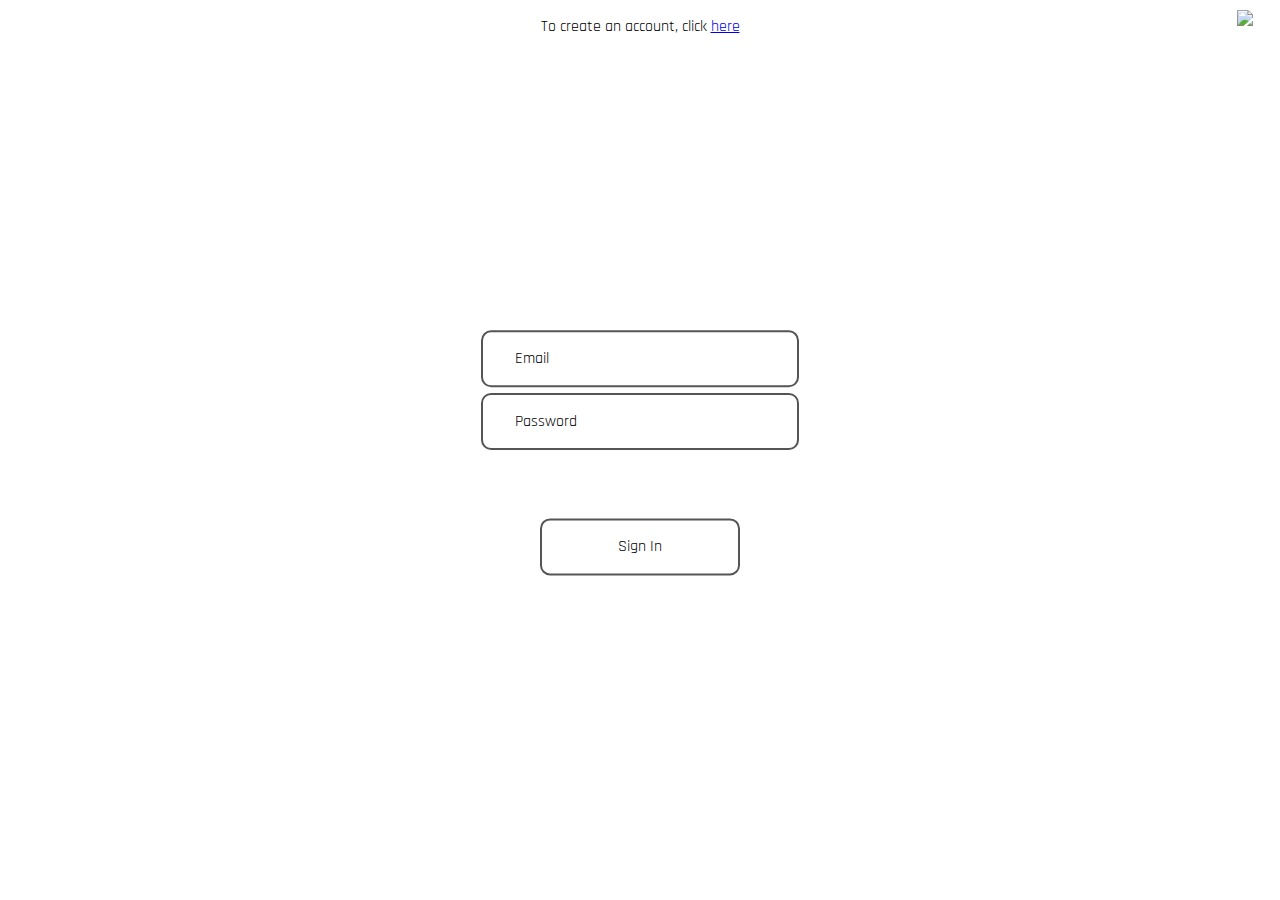
==== index.html @ d3932516 "Allows users to change their username colour when they reach 1000 correct" ====
<html lang="en">
<head>
    <meta name="viewport" content="width=device-width, initial-scale=1.0">
    <title>Revision</title>
    <script src="./script.js"></script>
    <script src="./gradient.js"></script>
    <link rel="stylesheet" href="./style.css">
    <link rel="shortcut icon" href="icon.svg" type="image/png">
    <script src="https://cdn.jsdelivr.net/npm/@supabase/supabase-js@2"></script>
    <meta http-equiv="Content-Security-Policy" content="upgrade-insecure-requests">
    <script src="./setup.js"></script>
    <script src="./database.js"></script>
    <script src="./fln.js"></script>
    <script src="./mode.js"></script>
    <script src="./account.js"></script>
    <script src="./emoji.js"></script>
</head>
<body hidden>
    <h1 title="The Networked Intervactive Branching Bite-sized Learning Experience">The Nibble</h1>
    <img src="account.svg" class="accountIcon" id="accountIcon" onclick="account()">

    <div id="accountInfo" class="accountInfo">
        <h2>Account</h1>
        <p id="accountEmail"></p>
        <p id="accountUsername"></p>
        <input type="text" name="emojiCode" id="emojiCode" style="width: 180px;" placeholder="Emoji Code">
        <button class="accountButton" onclick="changeEmoji()">Change Emoji</button>
        <button class="accountButton" onclick="window.open('https://openmoji.org/library/','_blank')">Emoji Library</button>
        <button class="accountButton" onclick="location.href = './account/email'">Change Email</button>
        <button class="accountButton" onclick="location.href = './account/password'">Change Password</button>
    </div>

    <img src="sun.svg" class="darkMode" id="darkMode" onclick="changeMode()">
    <select name="topic" id="topic" onchange="changeTopic()">
        <option hidden selected>Select Topic</option>
        <optgroup label="Biology" id="option-subject">
            <optgroup label="Paper 1" id="subject-indent">
                <option value="BI1">Cell Biology</option>
                <option value="BI2">Organisation</option>
                <option value="BI3">Infection and Response</option>
                <option value="BI4">Bioenergetics</option>
            </optgroup>
            <optgroup label="Paper 2" id="subject-indent">
                <option value="BI5">Homeostasis and Response</option>
                <option value="BI6">Inheritance, Variation and Evolution</option>
                <option value="BI7">Ecology</option>
            </optgroup>
        </optgroup>
        <optgroup></optgroup>

        <optgroup label="Chemistry" id="option-subject">
            <optgroup label="Paper 1" id="subject-indent">
                <option value="CH1">Atomic Structure</option>
                <option value="CH2" disabled>Chemical Bonding</option>
                <option value="CH3" disabled>Quantitative Chemistry</option>
                <option value="CH4" disabled>Chemical Changes</option>
                <option value="CH5" disabled>Energy Changes</option>
            </optgroup>
            <optgroup label="Paper 2" id="subject-indent">
                <option value="CH6" disabled>The Rate and Extent of Chemical Change</option>
                <option value="CH7">Organic Chemistry</option>
                <option value="CH8" disabled>Chemical Analysis</option>
                <option value="CH9">Chemistry of the Atmosphere</option>
                <option value="CH10">Using Resources</option>
            </optgroup>
        </optgroup>
        <optgroup></optgroup>

        <optgroup label="Physics" id="option-subject">
            <optgroup label="Paper 1" id="subject-indent">
                <option value="PH1" disabled>Energy</option>
                <option value="PH2">Electricity</option>
                <option value="PH3">Particle Model of Matter</option>
                <option value="PH4">Radioactivity</option>
            </optgroup>
            <optgroup label="Paper 2" id="subject-indent">
                <option value="PH5">Forces</option>
                <option value="PH6" disabled>Waves</option>
                <option value="PH7" disabled>Magnetism</option>
                <option value="PH8" disabled>Space</option>
            </optgroup>
        </optgroup>
        <optgroup></optgroup>

        <optgroup label="English Literature" id="option-subject">
            <optgroup label="Paper 1" id="subject-indent">
                <option value="EN1" disabled>Macbeth</option>
                <option value="EN2" disabled>A Christmas Carol</option>
            </optgroup>
            <optgroup label="Paper 2" id="subject-indent">
                <option value="EN5" disabled>An Inspector Calls</option>
                <option value="EN6" disabled>War and Conflict Poetry</option>
            </optgroup>
        </optgroup>
        <optgroup></optgroup>

        <optgroup label="Digital Information Technology" id="option-subject">
            <optgroup label="Exam" id="subject-indent">
                <option value="IT1" disabled>Modern Technologies</option>
                <option value="IT2" disabled>Threats to Data</option>
                <option value="IT3" disabled>Legal and Ethical</option>
                <option value="IT4" disabled>Diagrams</option>
            </optgroup>
        </optgroup>
        <optgroup></optgroup>

        <optgroup label="Computer Science" id="option-subject">
            <optgroup label="Paper 1" id="subject-indent">
                <option value="CS1">Systems Architecture</option>
                <option value="CS2">Data Representation</option>
                <option value="CS3">Wired and Wireless Networks</option>
                <option value="CS4">Systems Software and Security</option>
                <option value="CS5">Ethical</option>
            </optgroup>
            <optgroup label="Paper 2" id="subject-indent">
                <option value="CS6">Algorithms</option>
                <option value="CS7">Programming Fundamentals</option>
                <option value="CS8">Producing Robust Programs</option>
                <option value="CS9" disabled>Logic and Languages</option>
                <option value="CS10" disabled>Programming Skills</option>
            </optgroup>
        </optgroup>
        <optgroup></optgroup>

        <optgroup label="Music" id="option-subject">
            <optgroup label="Keywords" id="subject-indent">
                <option value="MU0">Keywords</option>
            </optgroup>
            <optgroup label="Instrumental music 1700-1820" id="subject-indent">
                <option value="MU1">Brandenburg Concerto No.5</option>
                <option value="MU2">Piano Sonata No.8</option>
            </optgroup>
            <optgroup label="Vocal Music" id="subject-indent">
                <option value="MU3">Music for a While</option>
                <option value="MU4">Killer Queen</option>
            </optgroup>
            <optgroup label="Music for Stage and Screen" id="subject-indent">
                <option value="MU5">Defying Gravity</option>
                <option value="MU6">Star Wars</option>
            </optgroup>
            <optgroup label="Fusions" id="subject-indent">
                <option value="MU7">Release</option>
                <option value="MU8">Samba Em Preludio</option>
            </optgroup>
        </optgroup>
        <optgroup></optgroup>

        <optgroup label="Spanish" id="option-subject">
            <optgroup label="General phrases" id="subject-indent">
                <option value="SP0">General phrases</option>
            </optgroup>
            <optgroup label="Identity and Culture" id="subject-indent">
                <option value="SP1" disabled>Me, my family and friends</option>
                <option value="SP2" disabled>Technology in everday life</option>
                <option value="SP3">Free-time activites</option>
                <option value="SP4" disabled>Customs and festivals</option>
            </optgroup>
            <optgroup label="Local, national, internation and global areas of interest" id="subject-indent">
                <option value="SP5" disabled>Home, town, neighbourhood and region</option>
                <option value="SP6" disabled>Social issues</option>
                <option value="SP7">Global issues</option>
                <option value="SP8" disabled>Travel and tourism</option>
            </optgroup>
            <optgroup label="Current and future study and employment" id="subject-indent">
                <option value="SP9" disabled>My studies</option>
                <option value="SP10" disabled>Life at school and college</option>
                <option value="SP11" disabled>Education post-16</option>
                <option value="SP12" disabled>Jobs, career choices and ambitions</option>
            </optgroup>
        </optgroup>
    </select>
    <img src="loading.svg" id="loading" width="25" height="25">
    <p id="numberOfQuestions"></p>
    <br>
    <div id="results">
        <p id="scoreCorrect" style="color: green;">Correct: 0</p>
        <p id="scoreWrong" style="color: red;">Incorrect: 0</p>
    </div>
    <div id="questions">
        <h2 id="question"></h2>
        <div id="answers"></div>
    </div>

    <h1 id="username" onclick="showColourPopUp()"></h1>
    <div id="accountColour" hidden>
        <img src="close.svg" id="accountColourImage" onclick="showColourPopUp()">
        <input type="color" name="colour" id="accountColourInput">
        <button id="accountColourButton" onclick="userColour()">Set Colour</button>
    </div>
    <button id="signOut" onclick="signOut()">Sign Out</button>
    <button id="leaderboard" onclick="location.href = './leaderboard'">Leaderboard</button>
    <button id="submitQuestion" onclick="location.href = './submit'">Submit Question</button>

    <script>loadMode()</script>
</body>
</html>
---- style.css ----
@import url('https://fonts.googleapis.com/css2?family=Montserrat&display=swap');

html{
    font-family: 'Montserrat';
    text-align: center;
    --mode-bg: #FFFFFF;
    --mode-text: black;
    color: var(--mode-text);
    background-color: var(--mode-bg);
}

button{
    font-family: 'Montserrat';
    font-size: 25px;
    background: gray;
    border-radius: 10px;
    border-color: darkgray;
    /* height: 100px; */
    min-height: 100px;
    /* width: 1000px; */
    width: 70%;
    color: var(--mode-text);
}

button:hover{
    border-color: gray;
    cursor: pointer;
}

div#results label{
    text-align: start;
}

select{
    font-family: 'Montserrat';
    color: var(--mode-text);
    background-color: var(--mode-bg);
}

option{
    color: var(--mode-text);
    font-family: 'Montserrat';
    text-align: start;
}

optgroup#option-subject{
    text-align: center;
    font-size: larger;
}

h1#username{
    position: relative;
    top: 30px;
    left: 00px;
    text-align: center;
    font-size: 30px;
}

button#signOut{
    width: 200px;
    height: 75px;
    position: relative;
    top: 30px;
    right: 0px;
    background-color: var(--mode-bg);
    border: 2px solid #555555;
    border-radius: 10px;
    padding: 16px 32px;
    transition-duration: .1s;
    font-family: 'Montserrat';
    font-size: 15px;
}

button#signOut:hover{
    background-color: #555555;
    color: white;
    cursor: pointer;
}

button#leaderboard{
    text-align: center;
    width: 200px;
    height: 75px;
    position: relative;
    top: 30px;
    right: 0px;
    background-color: var(--mode-bg);
    border: 2px solid #555555;
    border-radius: 10px;
    padding: 16px 32px;
    transition-duration: .1s;
    font-family: 'Montserrat';
    font-size: 15px;
}

button#leaderboard:hover{
    background-color: #555555;
    color: white;
    cursor: pointer;
}

button#submitQuestion{
    width: 200px;
    height: 75px;
    position: relative;
    top: 30px;
    right: 0px;
    background-color: var(--mode-bg);
    border: 2px solid #555555;
    border-radius: 10px;
    padding: 16px 32px;
    transition-duration: .1s;
    font-family: 'Montserrat';
    font-size: 15px;
}

button#submitQuestion:hover{
    background-color: #555555;
    color: white;
    cursor: pointer;
}

#loading{
    width: 20px;
    position: relative;
    top: 5px;
    animation: spin 1s linear infinite;
    opacity: 0;
}

@keyframes spin {
    from {rotate: 0deg;}
    to {rotate: 360deg;}
}

.darkMode{
    position: absolute;
    top: 10px;
    right: 10px;
    width: 30px;
}

.accountIcon{
    position: absolute;
    top: 10px;
    left: 10px;
    width: 30px;
}

.accountInfo{
    position: absolute;
    top: 50px;
    left: -200px;
    width: 200px;
    height: calc(100% - 50px);
    /* animation: pop-in 1s forwards; */
    text-align: left;
    display: grid;
    grid-template-columns: auto;
    align-content: start;
    border-top-right-radius: 10px;
    background-color: rgb(75,75,75,0.95);
    z-index: 1;
    box-sizing: border-box;
    padding: 10px;
}

#accountEmail,#accountUsername{
    width: 180px;
    word-wrap: break-word;
}

@keyframes pop-in {
    to{left: 0px;}
}

@keyframes pop-out {
    from{left: 0px;}
    to{left: -200px;}
}

button.accountButton{
    width: 180px;
    height: 75px;
    position: relative;
    top: 30px;
    right: 0px;
    background-color: var(--mode-bg);
    border: 2px solid #555555;
    border-radius: 10px;
    padding: 16px 32px;
    transition-duration: .1s;
    font-family: 'Montserrat';
    font-size: 15px;
}

button.accountButton:hover{
    background-color: #555555;
    color: white;
    cursor: pointer;
}

div#accountColour{
    position: absolute;
    top: 50%;
    left: 50%;
    transform: translate(-50%,-50%);
    background-color: rgb(75,75,75,0.95);
    width: 200px;
    padding: 30px;
    border-radius: 10px;
    z-index: 1;
}

button#accountColourButton{
    width: 200px;
    height: 75px;
    background-color: var(--mode-bg);
    border: 2px solid #555555;
    border-radius: 10px;
    padding: 16px 32px;
    transition-duration: .1s;
    font-family: 'Montserrat';
    font-size: 15px;
}

button#accountColourButton:hover{
    background-color: #555555;
    color: white;
    cursor: pointer;
}

input#accountColourInput{
    background-color: rgba(0,0,0,0);
    border: 0px;
    width: 200px;
    height: 50px;
}

input#accountColourInput:hover{
    cursor: pointer;
}

img#accountColourImage{
    width: 30px;
    position: relative;
    top: -20px;
    right: -110px;
}

img#accountColourImage:hover{
    cursor: pointer;
}

#username:hover{
    cursor: pointer;
}
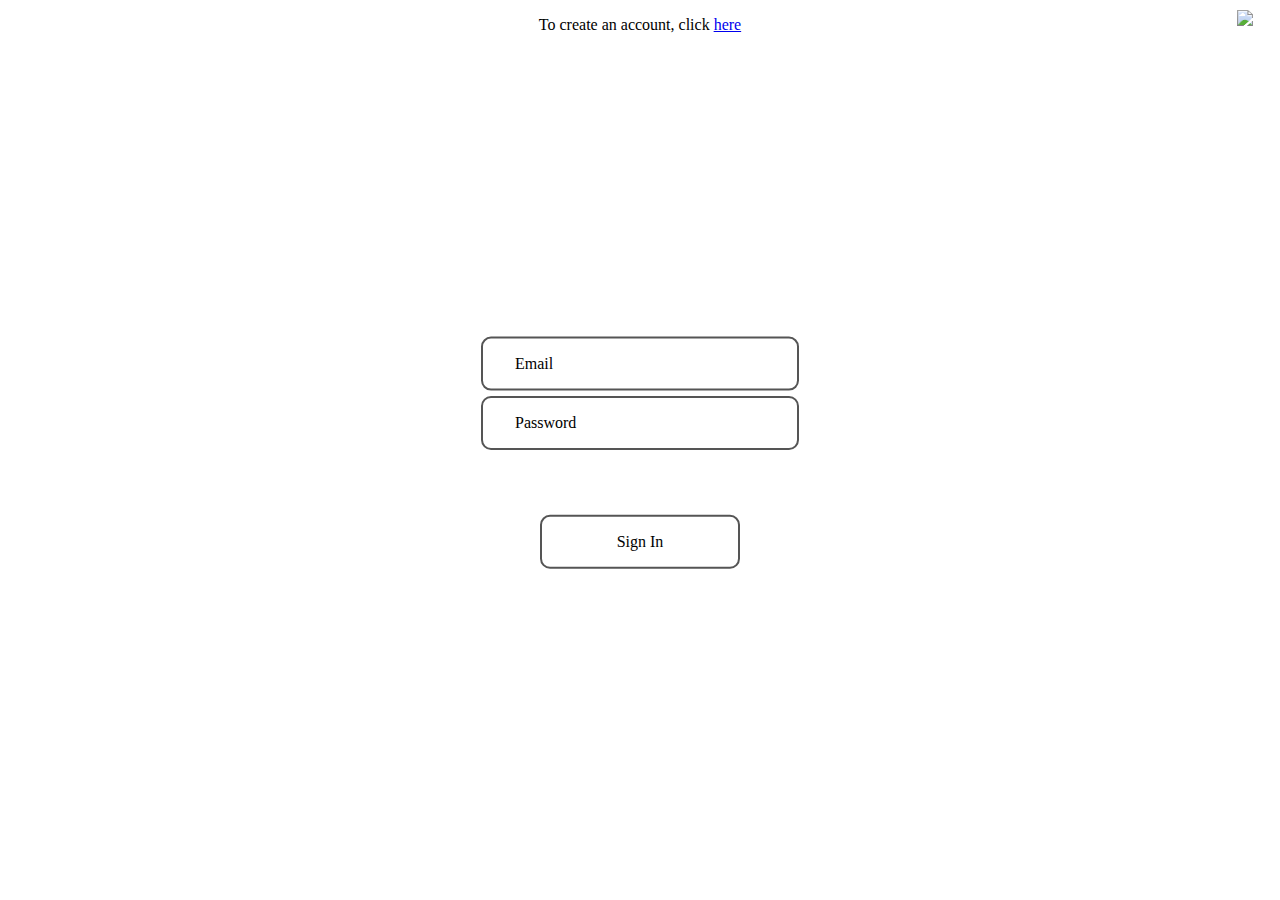
==== commit 11c2671d: "Fixed error in text" ====
--- a/index.html
+++ b/index.html
@@ -16,7 +16,7 @@
     <script src="./emoji.js"></script>
 </head>
 <body hidden>
-    <h1 title="The Networked Intervactive Branching Bite-sized Learning Experience">The Nibble</h1>
+    <h1 title="The Networked Interactive Branching Bite-sized Learning Experience">The Nibble</h1>
     <img src="account.svg" class="accountIcon" id="accountIcon" onclick="account()">
 
     <div id="accountInfo" class="accountInfo">
@@ -184,7 +184,7 @@
     <h1 id="username" onclick="showColourPopUp()"></h1>
     <div id="accountColour" hidden>
         <img src="close.svg" id="accountColourImage" onclick="showColourPopUp()">
-        <input type="color" name="colour" id="accountColourInput">
+        <input type="color" name="colour" id="accountColourInput" value="#ffffff">
         <button id="accountColourButton" onclick="userColour()">Set Colour</button>
     </div>
     <button id="signOut" onclick="signOut()">Sign Out</button>
--- a/style.css
+++ b/style.css
@@ -254,4 +254,8 @@
 
 #username:hover{
     cursor: pointer;
+}
+
+option:disabled{
+    color: #FFCCCC;
 }